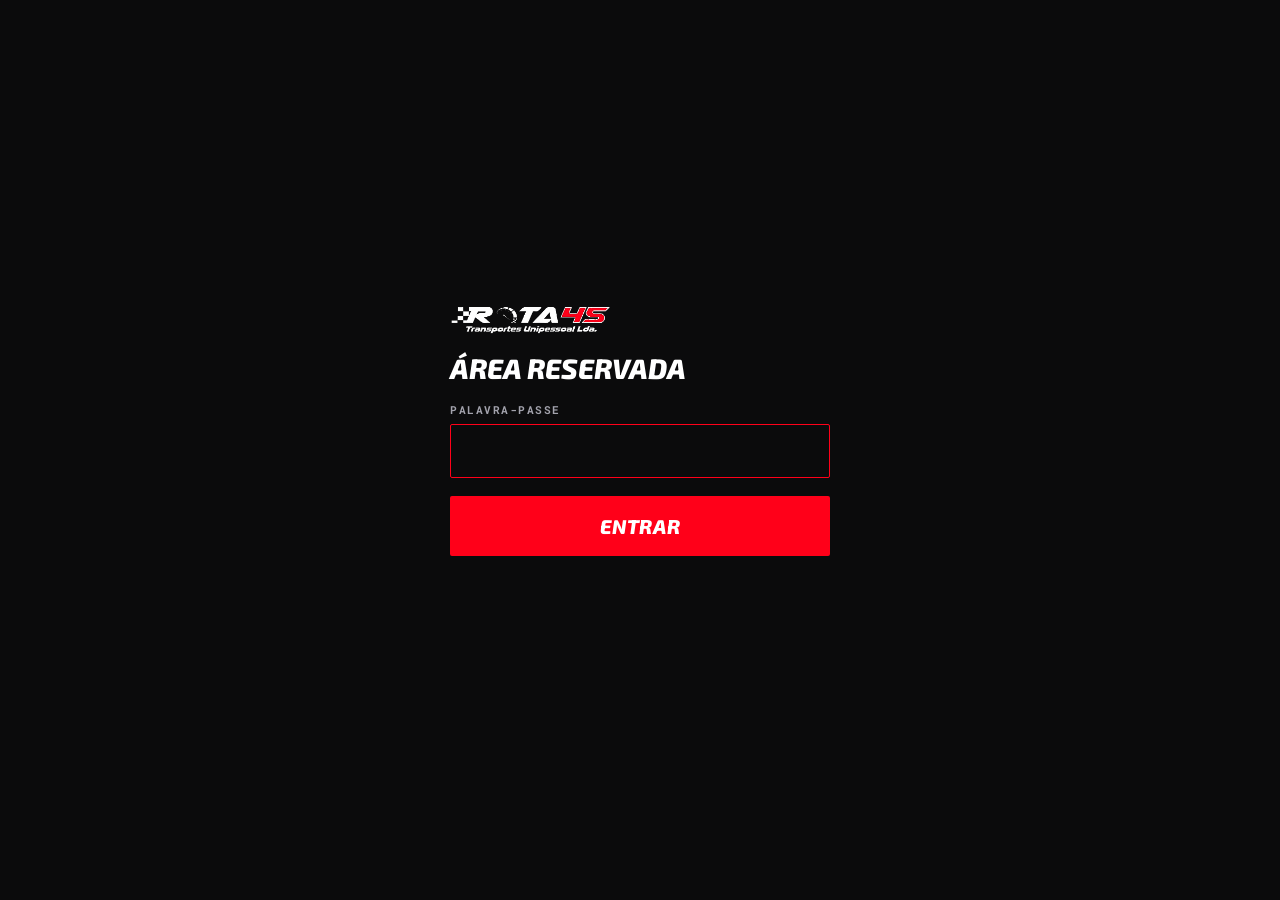
==== gestao-qwcjxzjv.html @ 874459b2 "Versão móvel, gestão de viagens e página do cliente com dados de exemplo" ====
<!DOCTYPE html>
<html lang="pt">
<head>
<meta charset="utf-8">
<meta name="viewport" content="width=device-width, initial-scale=1">
<meta name="robots" content="noindex, nofollow">
<title>Gestão de viagens — Rota 45</title>
<link rel="icon" type="image/png" href="assets/favicon.png">
<link rel="preconnect" href="https://fonts.googleapis.com">
<link rel="preconnect" href="https://fonts.gstatic.com" crossorigin>
<link href="https://fonts.googleapis.com/css2?family=Exo+2:ital,wght@1,800;1,900&family=Saira:wght@400;500;600&family=Roboto+Mono:wght@500;700&display=swap" rel="stylesheet">

<style>
/* ============================================================
   ROTA 45 — trip management (one column, big buttons)
   ============================================================ */
:root{
  --red:#FF0019;
  --red-dk:#C4000F;
  --ink:#0B0B0C;
  --ink-2:#141418;
  --ink-3:#1C1C21;
  --line:rgba(255,255,255,.09);
  --line-2:rgba(255,255,255,.18);
  --fg:#FFFFFF;
  --grey-1:#A3A3AD;
  --grey-2:#6B6B75;
  --good:#37D67A;

  --display:'Exo 2','Arial Narrow',Impact,sans-serif;
  --body:'Saira','Helvetica Neue',Arial,sans-serif;
  --mono:'Roboto Mono',ui-monospace,'SF Mono',Menlo,monospace;
  --r:4px;
}

*,*::before,*::after{box-sizing:border-box}
html{color-scheme:dark;-webkit-text-size-adjust:100%}
body{
  margin:0;background:var(--ink);color:var(--fg);
  font-family:var(--body);font-size:16px;line-height:1.5;-webkit-font-smoothing:antialiased;
}
button,input{font:inherit;color:inherit}
button{cursor:pointer}
a{color:inherit}
:focus-visible{outline:2px solid var(--red);outline-offset:2px}
h1,h2,h3{font-family:var(--display);font-style:italic;font-weight:800;text-transform:uppercase;line-height:1.05;margin:0}
p{margin:0}
[hidden]{display:none !important}
.label{font-family:var(--mono);font-size:11px;font-weight:700;letter-spacing:.18em;text-transform:uppercase;color:var(--grey-1)}

/* ---------- top bar (shared with the 3D load page) ---------- */
.top{display:flex;align-items:center;gap:16px;min-height:64px;padding:8px 24px;flex-wrap:wrap}
.top img{height:28px;width:auto}
.nav{display:flex;gap:4px;margin-left:auto}
.nav a{
  padding:9px 12px;font-family:var(--display);font-style:italic;font-weight:800;font-size:14px;
  text-transform:uppercase;letter-spacing:.03em;text-decoration:none;color:var(--grey-1);border-radius:2px;
}
.nav a:hover{color:#fff}
.nav a[aria-current="page"]{color:#fff;box-shadow:inset 0 -3px 0 var(--red)}
.checker{
  height:6px;opacity:.14;
  background-image:conic-gradient(#fff 90deg,transparent 90deg 180deg,#fff 180deg 270deg,transparent 270deg);
  background-size:12px 12px;
}

.wrap{max-width:760px;margin:0 auto;padding:24px 16px 56px;display:grid;gap:28px}
.sec-title{display:flex;align-items:baseline;justify-content:space-between;gap:12px;margin-bottom:12px}
.sec-title h2{font-size:20px}

/* ---------- buttons ---------- */
.btn{
  display:inline-flex;align-items:center;justify-content:center;gap:10px;
  font-family:var(--display);font-style:italic;font-weight:800;text-transform:uppercase;letter-spacing:.03em;
  font-size:15px;line-height:1;padding:13px 18px;border:0;border-radius:2px;text-decoration:none;
  transition:background .2s,box-shadow .2s,color .2s;white-space:nowrap;
}
.btn--red{background:var(--red);color:#fff}
.btn--red:hover{background:var(--red-dk)}
.btn--ghost{background:transparent;box-shadow:inset 0 0 0 1.5px var(--line-2)}
.btn--ghost:hover{box-shadow:inset 0 0 0 1.5px #fff}
.btn--big{width:100%;font-size:20px;padding:20px 22px}
.btn.armed{background:#fff;color:var(--ink)}

/* ---------- the trip on the road (or the next one) ---------- */
.now{
  position:relative;background:var(--ink-2);border:1px solid var(--line);border-top:4px solid var(--red);
  border-radius:var(--r);padding:22px 22px 24px;display:grid;gap:14px;overflow:hidden;
}
.now::after{
  content:"";position:absolute;right:-30%;top:-60%;width:90%;height:120%;pointer-events:none;
  background:radial-gradient(closest-side,rgba(255,0,25,.16),transparent 70%);
}
.now>*{position:relative}
.now.idle{border-top-color:var(--line-2)}
.now.idle::after{display:none}
.now-top{display:flex;flex-wrap:wrap;align-items:center;justify-content:space-between;gap:8px}
.now h3{font-size:clamp(28px,7vw,40px)}
.route{font-size:19px;font-weight:500}
.route i{font-style:normal;color:var(--red);padding:0 6px}
.meta{color:var(--grey-1);font-size:15px}
.eta{display:flex;flex-wrap:wrap;align-items:baseline;gap:6px 12px;padding:12px 14px;background:var(--ink);border-left:3px solid var(--red)}
.eta b{font-family:var(--display);font-style:italic;font-weight:800;text-transform:uppercase;font-size:18px}
.links{display:flex;flex-wrap:wrap;gap:10px}
.links .btn{flex:1 1 160px}

.live{display:inline-flex;align-items:center;gap:8px;font-family:var(--mono);font-size:12px;font-weight:700;letter-spacing:.18em;text-transform:uppercase}
.live::before{
  content:"";width:8px;height:8px;border-radius:50%;background:var(--red);
  box-shadow:0 0 0 0 rgba(255,0,25,.7);animation:pulse 2s infinite;
}
@keyframes pulse{70%{box-shadow:0 0 0 9px rgba(255,0,25,0)}100%{box-shadow:0 0 0 0 rgba(255,0,25,0)}}

/* ---------- queue ---------- */
.queue{list-style:none;margin:0;padding:0;display:grid;gap:8px}
.trip{
  display:grid;grid-template-columns:auto minmax(0,1fr) auto;gap:14px;align-items:center;
  background:var(--ink-2);border:1px solid var(--line);border-radius:var(--r);padding:14px 14px 14px 16px;
}
.num{
  font-family:var(--display);font-style:italic;font-weight:900;font-size:22px;line-height:1;
  min-width:38px;text-align:center;padding:6px 6px 7px;background:var(--ink-3);transform:skewX(-10deg);
}
.trip:first-child .num{background:var(--red)}
.trip b{display:block;font-weight:600;font-size:17px}
.trip .sub{display:block;color:var(--grey-1);font-size:14px}
.acts{display:flex;gap:6px}
.icon{
  width:40px;height:40px;display:grid;place-items:center;padding:0;border:1px solid var(--line-2);
  background:transparent;border-radius:2px;color:#fff;text-decoration:none;
}
.icon:hover{border-color:#fff}
.icon[disabled]{opacity:.3;cursor:default}
.icon.armed{background:#fff;color:var(--ink);border-color:#fff}
.empty{color:var(--grey-1);padding:18px;border:1px dashed var(--line-2);border-radius:var(--r);text-align:center}

/* ---------- new trip form ---------- */
.form{background:var(--ink-2);border:1px solid var(--line);border-radius:var(--r);padding:20px;display:grid;gap:16px}
.form h3{font-size:20px}
.row2{display:grid;grid-template-columns:1fr 1fr;gap:12px}
.f{display:grid;gap:6px}
.f span{font-family:var(--mono);font-size:11px;font-weight:700;letter-spacing:.14em;text-transform:uppercase;color:var(--grey-1)}
.f input{
  width:100%;padding:13px 14px;background:var(--ink);border:1.5px solid var(--line-2);border-radius:2px;font-size:17px;
}
.f input:focus{outline:0;border-color:var(--red)}
.f input.bad{border-color:var(--red);background:rgba(255,0,25,.08)}
.vols{display:grid;gap:8px}
.vrow{display:grid;grid-template-columns:repeat(5,minmax(0,1fr)) 40px;gap:8px;align-items:end}
.vrow .f input{padding:10px 8px;text-align:center;font-size:16px;-moz-appearance:textfield;appearance:textfield}
.vrow .f input::-webkit-outer-spin-button,.vrow .f input::-webkit-inner-spin-button{-webkit-appearance:none;margin:0}
.vrow .f span{font-size:10px;letter-spacing:.08em}
.form-actions{display:flex;flex-wrap:wrap;gap:10px}
.form-actions .btn{flex:1 1 180px}

/* ---------- done ---------- */
details.done{background:var(--ink-2);border:1px solid var(--line);border-radius:var(--r);padding:16px 18px}
details.done summary{cursor:pointer;font-family:var(--display);font-style:italic;font-weight:800;text-transform:uppercase;font-size:18px}
.done ul{list-style:none;margin:14px 0 0;padding:0;display:grid;gap:10px}
.done li{display:flex;flex-wrap:wrap;justify-content:space-between;gap:4px 12px;padding-top:10px;border-top:1px solid var(--line)}
.done li span{color:var(--grey-1);font-size:14px}
.ok{color:var(--good)}

.note{display:flex;flex-wrap:wrap;align-items:center;justify-content:space-between;gap:10px;color:var(--grey-2);font-size:13.5px}
.linkbtn{border:0;background:none;padding:0;font-family:var(--mono);font-size:11px;font-weight:700;letter-spacing:.12em;text-transform:uppercase;color:var(--grey-1);text-decoration:underline}
.linkbtn:hover{color:#fff}

/* ---------- password gate ---------- */
.gate{min-height:100vh;display:grid;place-items:center;padding:24px 16px}
.gate-card{width:100%;max-width:380px;display:grid;gap:18px}
.gate-card img{height:32px;width:auto}
.gate-card h1{font-size:28px}
.gate-err{min-height:1.5em;color:#ff6b78;font-size:14.5px}
.nav button{
  padding:9px 12px;border:0;background:none;font-family:var(--display);font-style:italic;font-weight:800;
  font-size:14px;text-transform:uppercase;letter-spacing:.03em;color:var(--grey-1);
}
.nav button:hover{color:#fff}

.toast{
  position:fixed;left:50%;bottom:24px;transform:translateX(-50%);z-index:20;
  background:#fff;color:var(--ink);padding:12px 18px;border-radius:2px;font-weight:600;
}

@media (prefers-reduced-motion:reduce){ .live::before{animation:none} }
@media (max-width:560px){
  .top{padding:8px 16px}
  .nav{margin-left:0;width:100%}
  .trip{grid-template-columns:auto minmax(0,1fr)}
  .acts{grid-column:1 / -1;justify-content:flex-end}
  .row2{grid-template-columns:1fr}
  .vrow{grid-template-columns:repeat(3,minmax(0,1fr))}
  .vrow .del{grid-column:3}
}
</style>
</head>

<body>
<div class="gate" id="gate">
  <form class="gate-card" id="gateForm" novalidate>
    <img src="assets/logo-white.png" alt="Rota 45 Transportes">
    <h1>Área reservada</h1>
    <label class="f"><span>Palavra-passe</span><input type="password" id="gatePw" autocomplete="current-password"></label>
    <button type="submit" class="btn btn--red btn--big" id="gateBtn">Entrar</button>
    <p class="gate-err" id="gateErr" role="alert"></p>
  </form>
</div>

<div id="app" hidden>
<header class="top">
  <img src="assets/logo-white.png" alt="Rota 45 Transportes">
  <nav class="nav" aria-label="Gestão">
    <a href="gestao-qwcjxzjv.html" aria-current="page">Viagens</a>
    <a href="./">Site</a>
    <button type="button" id="logout">Sair</button>
  </nav>
</header>
<div class="checker"></div>

<main class="wrap">
  <section aria-labelledby="nowTitle">
    <div class="sec-title"><h2 id="nowTitle">Agora</h2></div>
    <div id="now"></div>
  </section>

  <section aria-labelledby="queueTitle">
    <div class="sec-title"><h2 id="queueTitle">Próximas viagens</h2><span class="label" id="queueCount"></span></div>
    <ol class="queue" id="queue"></ol>
  </section>

  <section>
    <button type="button" class="btn btn--ghost btn--big" id="newBtn">+ Nova viagem</button>
    <form class="form" id="newForm" novalidate hidden>
      <h3>Nova viagem</h3>
      <label class="f"><span>Nome do cliente</span><input type="text" id="n-client" autocomplete="off" maxlength="80"></label>
      <label class="f"><span>Telemóvel (para o WhatsApp)</span><input type="tel" id="n-phone" autocomplete="off" maxlength="30"></label>
      <div class="row2">
        <label class="f"><span>Origem</span><input type="text" id="n-from" maxlength="80"></label>
        <label class="f"><span>Destino</span><input type="text" id="n-to" maxlength="80"></label>
      </div>
      <div class="vols">
        <span class="label">Volumes (opcional)</span>
        <div id="vrows"></div>
        <button type="button" class="btn btn--ghost" id="addVol">+ Volume</button>
      </div>
      <div class="form-actions">
        <button type="submit" class="btn btn--red">Guardar viagem</button>
        <button type="button" class="btn btn--ghost" id="cancelNew">Cancelar</button>
      </div>
    </form>
  </section>

  <details class="done" id="done">
    <summary>Concluídas <span id="doneCount"></span></summary>
    <ul id="doneList"></ul>
  </details>

  <p class="note">
    <span>Protótipo: as viagens ficam guardadas só neste navegador.</span>
    <button type="button" class="linkbtn" id="reset">Repor exemplo</button>
  </p>
</main>
</div>

<script type="module">
import * as T from './assets/js/trips.js';
import { tripEta, estimate, formatArrival, formatKm } from './assets/js/route.js';

/* ---------- helpers ---------- */
function esc(s){
  return String(s == null ? '' : s).replace(/[&<>"']/g, function(c){
    return {'&':'&amp;','<':'&lt;','>':'&gt;','"':'&quot;',"'":'&#39;'}[c];
  });
}
function fmt(n, d){ return Number(n).toLocaleString('pt-PT', {minimumFractionDigits:d || 0, maximumFractionDigits:d || 0}); }
function hhmm(ts){ return new Date(ts).toLocaleTimeString('pt-PT', {hour:'2-digit', minute:'2-digit'}); }
function dayTime(ts){ return new Date(ts).toLocaleDateString('pt-PT', {day:'2-digit', month:'2-digit'}) + ' às ' + hhmm(ts); }
function since(ts){
  var m = Math.max(0, Math.round((Date.now() - ts) / 60000));
  if (m < 60) return 'há ' + m + ' min';
  var h = Math.floor(m / 60);
  return 'há ' + h + ' h' + (m % 60 ? ' ' + (m % 60) + ' min' : '');
}
function route(t){
  if (!t.from && !t.to) return '';
  return esc(t.from || '?') + '<i>→</i>' + esc(t.to || '?');
}
function summary(t){
  var s = T.totals(t);
  if (!s.n) return 'Sem volumes indicados';
  return s.n + (s.n === 1 ? ' volume' : ' volumes') + ' · ' + fmt(s.m3, 2) + ' m³ · ' + fmt(s.kg) + ' kg';
}
function toast(msg){
  var el = document.createElement('div');
  el.className = 'toast';
  el.setAttribute('role', 'status');
  el.textContent = msg;
  document.body.appendChild(el);
  setTimeout(function(){ el.remove(); }, 2200);
}

var ICON = {
  wa:'<svg width="18" height="18" viewBox="0 0 24 24" fill="none" stroke="currentColor" stroke-width="2" stroke-linecap="round" stroke-linejoin="round"><path d="M20 12a8 8 0 01-11.8 7L4 20l1.1-4A8 8 0 1120 12z"/></svg>',
  link:'<svg width="18" height="18" viewBox="0 0 24 24" fill="none" stroke="currentColor" stroke-width="2" stroke-linecap="round" stroke-linejoin="round"><path d="M10 14a4 4 0 005.7 0l3-3a4 4 0 00-5.7-5.7l-1 1"/><path d="M14 10a4 4 0 00-5.7 0l-3 3a4 4 0 005.7 5.7l1-1"/></svg>',
  up:'<svg width="18" height="18" viewBox="0 0 24 24" fill="none" stroke="currentColor" stroke-width="2.2" stroke-linecap="round" stroke-linejoin="round"><path d="M6 15l6-6 6 6"/></svg>',
  down:'<svg width="18" height="18" viewBox="0 0 24 24" fill="none" stroke="currentColor" stroke-width="2.2" stroke-linecap="round" stroke-linejoin="round"><path d="M6 9l6 6 6-6"/></svg>',
  del:'<svg width="18" height="18" viewBox="0 0 24 24" fill="none" stroke="currentColor" stroke-width="2.2" stroke-linecap="round"><path d="M6 6l12 12M18 6L6 18"/></svg>'
};

function linkButtons(t){
  return '<div class="links">'
    + '<a class="btn btn--ghost" href="' + esc(T.whatsappUrl(t)) + '" target="_blank" rel="noopener">' + ICON.wa + 'Enviar link</a>'
    + '<button type="button" class="btn btn--ghost" data-act="copy" data-id="' + t.id + '">' + ICON.link + 'Copiar link</button>'
    + '<a class="btn btn--ghost" href="' + esc(T.tripUrl(t)) + '" target="_blank" rel="noopener">Ver como o cliente</a>'
    + '</div>';
}

/* ---------- render ---------- */
function render(){
  var trips = T.getTrips(), c = T.current(trips), q = T.queue(trips), d = T.finished(trips);

  var now;
  if (c){
    now = '<article class="now">'
      + '<div class="now-top"><span class="live">Em viagem</span><span class="label">desde ' + hhmm(c.startedAt) + ' · ' + since(c.startedAt) + '</span></div>'
      + '<h3>' + esc(c.client) + '</h3>'
      + (route(c) ? '<p class="route">' + route(c) + '</p>' : '')
      + '<p class="meta">' + summary(c) + '</p>'
      + (c.to ? '<p class="eta" id="nowEta"><span class="label">Chegada prevista</span><b>a calcular…</b></p>' : '')
      + '<button type="button" class="btn btn--red btn--big" data-act="finish" data-label="Terminar viagem">Terminar viagem</button>'
      + linkButtons(c)
      + '</article>';
  } else if (q.length){
    var n = q[0];
    now = '<article class="now idle">'
      + '<div class="now-top"><span class="label">Nenhuma viagem em curso · a seguir</span></div>'
      + '<h3>' + esc(n.client) + '</h3>'
      + (route(n) ? '<p class="route">' + route(n) + '</p>' : '')
      + '<p class="meta">' + summary(n) + '</p>'
      + '<button type="button" class="btn btn--red btn--big" data-act="start">Iniciar viagem</button>'
      + linkButtons(n)
      + '</article>';
  } else {
    now = '<p class="empty">Sem viagens agendadas. Crie uma nova viagem abaixo.</p>';
  }
  document.getElementById('now').innerHTML = now;
  if (c && c.to){
    tripEta(c, T.VAN_POSITION).then(function(d){
      var el = document.getElementById('nowEta');
      if (!el) return;
      el.querySelector('b').textContent = d
        ? formatArrival(estimate(d.route).arrive) + ' · faltam ' + formatKm(d.route.distance)
        : 'sem previsão para este destino';
    });
  }

  document.getElementById('queueCount').textContent = q.length ? q.length + (q.length === 1 ? ' viagem' : ' viagens') : '';
  document.getElementById('queue').innerHTML = q.length ? q.map(function(t, i){
    return '<li class="trip" data-id="' + t.id + '">'
      + '<span class="num">' + (i + 1) + '</span>'
      + '<div><b>' + esc(t.client) + '</b><span class="sub">' + (route(t) ? route(t).replace('<i>→</i>', ' → ') + ' · ' : '') + summary(t) + '</span></div>'
      + '<div class="acts">'
      + '<a class="icon" href="' + esc(T.whatsappUrl(t)) + '" target="_blank" rel="noopener" title="Enviar link por WhatsApp" aria-label="Enviar link a ' + esc(t.client) + ' por WhatsApp">' + ICON.wa + '</a>'
      + '<button type="button" class="icon" data-act="copy" data-id="' + t.id + '" title="Copiar link" aria-label="Copiar link de ' + esc(t.client) + '">' + ICON.link + '</button>'
      + '<button type="button" class="icon" data-act="up" title="Subir" aria-label="Subir na fila"' + (i === 0 ? ' disabled' : '') + '>' + ICON.up + '</button>'
      + '<button type="button" class="icon" data-act="down" title="Descer" aria-label="Descer na fila"' + (i === q.length - 1 ? ' disabled' : '') + '>' + ICON.down + '</button>'
      + '<button type="button" class="icon" data-act="remove" title="Remover" aria-label="Remover viagem de ' + esc(t.client) + '">' + ICON.del + '</button>'
      + '</div></li>';
  }).join('') : '<li class="empty">Nada na fila.</li>';

  document.getElementById('doneCount').textContent = '(' + d.length + ')';
  document.getElementById('doneList').innerHTML = d.length ? d.map(function(t){
    return '<li><b>' + esc(t.client) + '</b><span>' + (route(t) ? route(t).replace('<i>→</i>', ' → ') + ' · ' : '')
      + '<span class="ok">entregue</span> ' + dayTime(t.finishedAt) + '</span></li>';
  }).join('') : '<li><span>Ainda não há viagens concluídas.</span></li>';
}

/* ---------- actions ---------- */
function arm(btn, text, fn){
  if (btn.classList.contains('armed')){ fn(); return; }
  var old = btn.innerHTML;
  btn.classList.add('armed');
  btn.textContent = text;
  setTimeout(function(){
    if (!btn.isConnected) return;
    btn.classList.remove('armed');
    btn.innerHTML = old;
  }, 4000);
}

function copy(url){
  function done(){ toast('Link copiado'); }
  if (navigator.clipboard && navigator.clipboard.writeText){
    navigator.clipboard.writeText(url).then(done, fallback);
  } else fallback();
  function fallback(){
    var ta = document.createElement('textarea');
    ta.value = url;
    document.body.appendChild(ta);
    ta.select();
    try { document.execCommand('copy'); done(); } catch (e){ toast('Não foi possível copiar'); }
    ta.remove();
  }
}

document.addEventListener('click', function(e){
  var btn = e.target.closest('[data-act]');
  if (!btn) return;
  var act = btn.dataset.act;
  var id = btn.dataset.id || (btn.closest('.trip') && btn.closest('.trip').dataset.id);

  if (act === 'start'){
    var t = T.startNext();
    if (t) toast('Viagem de ' + t.client + ' iniciada');
  } else if (act === 'finish'){
    arm(btn, 'Toque de novo para confirmar', function(){
      var t = T.finishCurrent();
      if (t) toast('Viagem de ' + t.client + ' terminada');
    });
  } else if (act === 'copy'){
    var trip = T.getTrip(id);
    if (trip) copy(T.tripUrl(trip));
  } else if (act === 'up' || act === 'down'){
    T.moveTrip(id, act === 'up' ? -1 : 1);
  } else if (act === 'remove'){
    arm(btn, '?', function(){ T.removeTrip(id); toast('Viagem removida'); });
  }
});

/* ---------- new trip form ---------- */
var form = document.getElementById('newForm');
var newBtn = document.getElementById('newBtn');
var vrows = document.getElementById('vrows');

function addVolRow(){
  var row = document.createElement('div');
  row.className = 'vrow';
  row.innerHTML = [['l','Comp. cm'],['w','Larg. cm'],['h','Alt. cm'],['kg','Peso kg'],['qty','Qtd.']].map(function(f){
    return '<label class="f"><span>' + f[1] + '</span><input type="number" inputmode="decimal" min="' + (f[0] === 'kg' ? 0 : 1)
      + '" step="any" data-k="' + f[0] + '"' + (f[0] === 'qty' ? ' value="1"' : '') + '></label>';
  }).join('') + '<button type="button" class="icon del" aria-label="Remover volume">' + ICON.del + '</button>';
  row.querySelector('.del').addEventListener('click', function(){ row.remove(); });
  vrows.appendChild(row);
}

newBtn.addEventListener('click', function(){
  form.hidden = false;
  newBtn.hidden = true;
  if (!vrows.children.length) addVolRow();
  document.getElementById('n-client').focus();
});
document.getElementById('cancelNew').addEventListener('click', function(){
  form.reset();
  vrows.innerHTML = '';
  form.hidden = true;
  newBtn.hidden = false;
});
document.getElementById('addVol').addEventListener('click', addVolRow);
form.addEventListener('input', function(e){ e.target.classList.remove('bad'); });

form.addEventListener('submit', function(e){
  e.preventDefault();
  var name = document.getElementById('n-client');
  var ok = !!name.value.trim();
  name.classList.toggle('bad', !ok);

  var packages = [];
  Array.prototype.forEach.call(vrows.children, function(row){
    function v(k){ var el = row.querySelector('[data-k="' + k + '"]'); return {el:el, n:parseFloat(String(el.value).replace(',', '.'))}; }
    var l = v('l'), w = v('w'), h = v('h'), kg = v('kg'), q = v('qty');
    var blank = !l.el.value && !w.el.value && !h.el.value;
    if (blank) return;
    var rowOk = true;
    [l, w, h].forEach(function(x){ var bad = !(x.n > 0); x.el.classList.toggle('bad', bad); if (bad) rowOk = false; });
    if (!rowOk){ ok = false; return; }
    packages.push({desc:'Volume', l:l.n, w:w.n, h:h.n, kg:kg.n > 0 ? kg.n : 0, qty:Math.max(1, Math.round(q.n) || 1), fragile:false});
  });
  if (!ok){ (form.querySelector('.bad') || name).focus(); return; }

  var t = T.addTrip({
    client:name.value.trim(),
    phone:document.getElementById('n-phone').value.trim(),
    from:document.getElementById('n-from').value.trim(),
    to:document.getElementById('n-to').value.trim(),
    packages:packages
  });
  form.reset();
  vrows.innerHTML = '';
  form.hidden = true;
  newBtn.hidden = false;
  toast('Viagem de ' + t.client + ' guardada');
});

document.getElementById('reset').addEventListener('click', function(e){
  arm(e.target, 'Toque de novo para repor', function(){ T.resetExample(); toast('Exemplo reposto'); });
});

/* ---------- password gate ----------
   Checked in the browser against a PBKDF2 hash: enough to keep visitors out of
   a page with example data. Real client data will need a server-side login. */
var GATE = {salt:'f136da66ba741ea9a78ea8283fb6f41a', hash:'1e05a44e037a3104005f013bf0bce96147e3aac07c856f36c8bdb79598345493', iterations:210000};
var GATE_KEY = 'r45-gestao';

function hexBytes(hex){ return new Uint8Array(hex.match(/../g).map(function(h){ return parseInt(h, 16); })); }
function toHex(buf){ return Array.from(new Uint8Array(buf), function(b){ return b.toString(16).padStart(2, '0'); }).join(''); }

function derive(pw){
  return crypto.subtle.importKey('raw', new TextEncoder().encode(pw), 'PBKDF2', false, ['deriveBits'])
    .then(function(key){
      return crypto.subtle.deriveBits({name:'PBKDF2', hash:'SHA-256', salt:hexBytes(GATE.salt), iterations:GATE.iterations}, key, 256);
    })
    .then(toHex);
}

function remembered(){
  try { return localStorage.getItem(GATE_KEY) === GATE.hash; } catch (e){ return false; }
}

var booted = false;
function unlock(){
  document.getElementById('gate').hidden = true;
  document.getElementById('app').hidden = false;
  if (booted) return;
  booted = true;
  T.subscribe(render);
  render();
  setInterval(render, 60000); /* keeps "há X min" current */
}

document.getElementById('gateForm').addEventListener('submit', function(e){
  e.preventDefault();
  var pw = document.getElementById('gatePw'), err = document.getElementById('gateErr'), btn = document.getElementById('gateBtn');
  err.textContent = '';
  if (!pw.value){ err.textContent = 'Escreva a palavra-passe.'; pw.focus(); return; }
  btn.disabled = true;
  derive(pw.value).then(function(h){
    btn.disabled = false;
    if (h !== GATE.hash){ err.textContent = 'Palavra-passe errada.'; pw.select(); return; }
    try { localStorage.setItem(GATE_KEY, h); } catch (e2){}
    pw.value = '';
    unlock();
  }).catch(function(){
    btn.disabled = false;
    err.textContent = 'Este navegador não consegue verificar a palavra-passe.';
  });
});

document.getElementById('logout').addEventListener('click', function(){
  try { localStorage.removeItem(GATE_KEY); } catch (e){}
  document.getElementById('app').hidden = true;
  document.getElementById('gate').hidden = false;
  document.getElementById('gatePw').focus();
});

if (remembered()) unlock();
else document.getElementById('gatePw').focus();
</script>
</body>
</html>
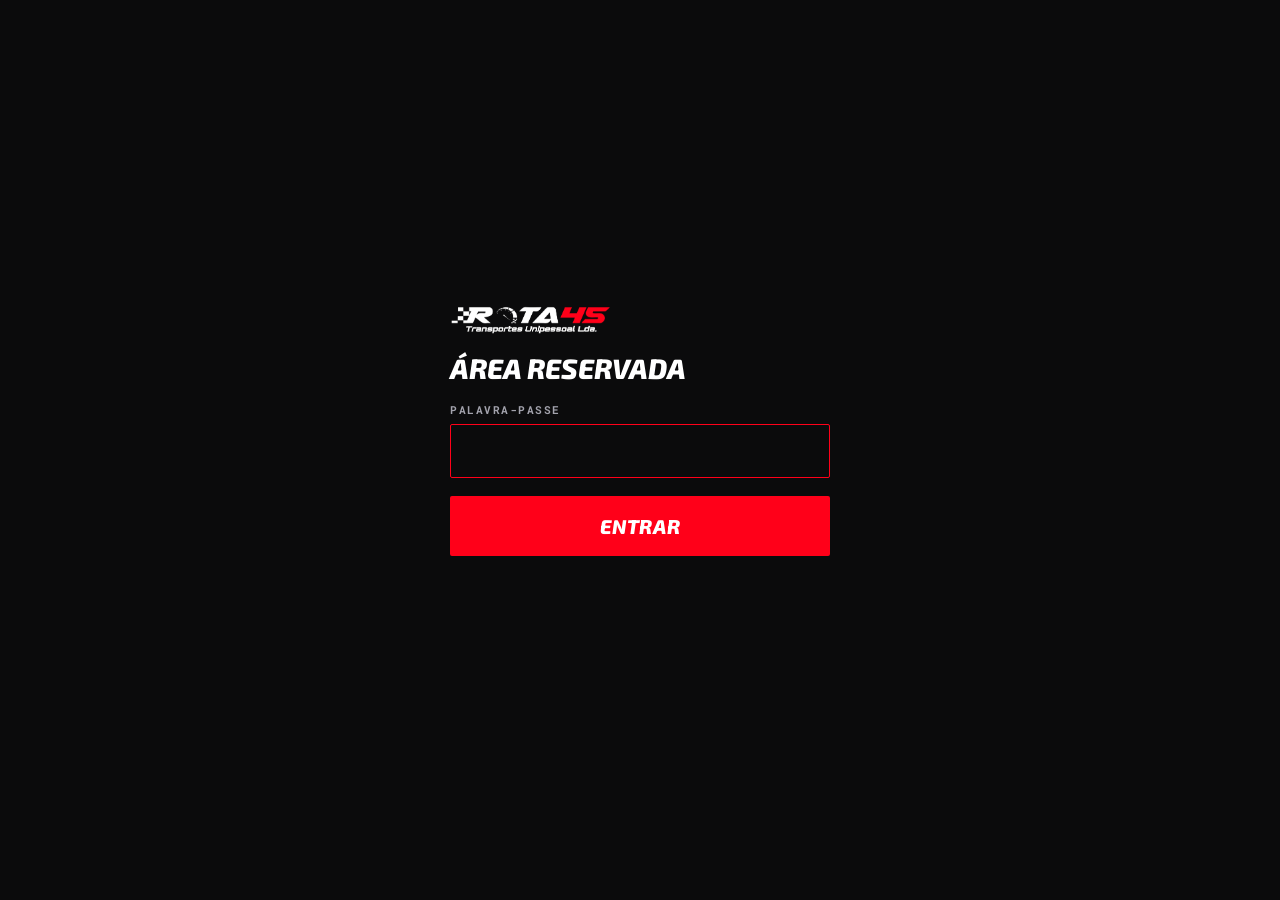
==== commit 321ca3c9: "Logótipos e favicon nítidos, refeitos a partir do original em alta resolução" ====
--- a/gestao-qwcjxzjv.html
+++ b/gestao-qwcjxzjv.html
@@ -5,7 +5,8 @@
 <meta name="viewport" content="width=device-width, initial-scale=1">
 <meta name="robots" content="noindex, nofollow">
 <title>Gestão de viagens — Rota 45</title>
-<link rel="icon" type="image/png" href="assets/favicon.png">
+<link rel="icon" type="image/png" sizes="32x32" href="assets/favicon-32.png">
+<link rel="icon" type="image/png" sizes="512x512" href="assets/favicon.png">
 <link rel="preconnect" href="https://fonts.googleapis.com">
 <link rel="preconnect" href="https://fonts.gstatic.com" crossorigin>
 <link href="https://fonts.googleapis.com/css2?family=Exo+2:ital,wght@1,800;1,900&family=Saira:wght@400;500;600&family=Roboto+Mono:wght@500;700&display=swap" rel="stylesheet">
@@ -152,6 +153,34 @@
 .vrow .f span{font-size:10px;letter-spacing:.08em}
 .form-actions{display:flex;flex-wrap:wrap;gap:10px}
 .form-actions .btn{flex:1 1 180px}
+
+/* ---------- live location settings ---------- */
+.live-set{background:var(--ink-2);border:1px solid var(--line);border-radius:var(--r);padding:18px;display:grid;gap:18px}
+.switch{
+  display:flex;align-items:center;gap:16px;width:100%;padding:0;border:0;background:none;text-align:left;
+}
+.track{
+  flex:0 0 auto;position:relative;width:64px;height:36px;border-radius:18px;background:var(--ink-3);
+  border:1.5px solid var(--line-2);transition:background .2s,border-color .2s;
+}
+.track::after{
+  content:"";position:absolute;top:3px;left:3px;width:27px;height:27px;border-radius:50%;background:#fff;
+  transition:transform .2s;
+}
+.switch[aria-checked="true"] .track{background:var(--red);border-color:var(--red)}
+.switch[aria-checked="true"] .track::after{transform:translateX(28px)}
+.switch b{display:block;font-weight:600;font-size:17px}
+.switch .sub{display:block;color:var(--grey-1);font-size:14px}
+.delay{display:grid;gap:10px;transition:opacity .2s}
+.delay.off{opacity:.4}
+.seg{display:grid;grid-template-columns:repeat(5,minmax(0,1fr));gap:6px}
+.seg button{
+  padding:12px 4px;border:1.5px solid var(--line-2);border-radius:2px;background:transparent;
+  font-family:var(--display);font-style:italic;font-weight:800;font-size:15px;text-transform:uppercase;
+}
+.seg button[aria-checked="true"]{background:#fff;color:var(--ink);border-color:#fff}
+.seg button:disabled{cursor:default}
+.hint{color:var(--grey-1);font-size:14px}
 
 /* ---------- done ---------- */
 details.done{background:var(--ink-2);border:1px solid var(--line);border-radius:var(--r);padding:16px 18px}
@@ -250,6 +279,21 @@
     </form>
   </section>
 
+  <section aria-labelledby="liveTitle">
+    <div class="sec-title"><h2 id="liveTitle">Localização ao vivo</h2><span class="label" id="liveState"></span></div>
+    <div class="live-set">
+      <button type="button" class="switch" id="liveSwitch" role="switch" aria-checked="true">
+        <span class="track" aria-hidden="true"></span>
+        <span><b>Mostrar a carrinha no mapa</b><span class="sub" id="liveSub"></span></span>
+      </button>
+      <div class="delay" id="delayBox">
+        <span class="label" id="delayLabel">Atraso da posição</span>
+        <div class="seg" id="delaySeg" role="radiogroup" aria-labelledby="delayLabel"></div>
+        <p class="hint">Quem vê o mapa vê onde a carrinha estava há este tempo. A chegada prevista continua certa.</p>
+      </div>
+    </div>
+  </section>
+
   <details class="done" id="done">
     <summary>Concluídas <span id="doneCount"></span></summary>
     <ul id="doneList"></ul>
@@ -265,6 +309,7 @@
 <script type="module">
 import * as T from './assets/js/trips.js';
 import { tripEta, estimate, formatArrival, formatKm } from './assets/js/route.js';
+import { DELAYS, getLive, setLive, subscribeLive, currentPosition } from './assets/js/live.js';
 
 /* ---------- helpers ---------- */
 function esc(s){
@@ -345,7 +390,7 @@
   }
   document.getElementById('now').innerHTML = now;
   if (c && c.to){
-    tripEta(c, T.VAN_POSITION).then(function(d){
+    tripEta(c, currentPosition()).then(function(d){
       var el = document.getElementById('nowEta');
       if (!el) return;
       el.querySelector('b').textContent = d
@@ -495,10 +540,42 @@
   arm(e.target, 'Toque de novo para repor', function(){ T.resetExample(); toast('Exemplo reposto'); });
 });
 
+/* ---------- live location ---------- */
+function delayName(m){ return m === 0 ? 'Nenhum' : m < 60 ? m + ' min' : (m / 60) + ' h'; }
+
+function renderLive(){
+  var live = getLive();
+  var sw = document.getElementById('liveSwitch');
+  sw.setAttribute('aria-checked', String(live.enabled));
+  document.getElementById('liveState').textContent = live.enabled ? 'Ligada' : 'Desligada';
+  document.getElementById('liveSub').textContent = !live.enabled
+    ? 'Desligada: ninguém vê onde está a carrinha.'
+    : live.delayMin ? 'Ligada, com ' + delayName(live.delayMin) + ' de atraso.'
+    : 'Ligada: os clientes com link veem a posição.';
+  document.getElementById('delayBox').classList.toggle('off', !live.enabled);
+  document.getElementById('delaySeg').innerHTML = DELAYS.map(function(m){
+    return '<button type="button" role="radio" data-delay="' + m + '" aria-checked="' + (m === live.delayMin) + '"'
+      + (live.enabled ? '' : ' disabled') + '>' + delayName(m) + '</button>';
+  }).join('');
+}
+
+document.getElementById('liveSwitch').addEventListener('click', function(){
+  var on = !getLive().enabled;
+  setLive({enabled:on});
+  toast(on ? 'Localização ligada' : 'Localização desligada');
+});
+document.getElementById('delaySeg').addEventListener('click', function(e){
+  var b = e.target.closest('[data-delay]');
+  if (!b || b.disabled) return;
+  var m = Number(b.dataset.delay);
+  setLive({delayMin:m});
+  toast(m ? 'Atraso de ' + delayName(m) : 'Sem atraso');
+});
+
 /* ---------- password gate ----------
    Checked in the browser against a PBKDF2 hash: enough to keep visitors out of
    a page with example data. Real client data will need a server-side login. */
-var GATE = {salt:'f136da66ba741ea9a78ea8283fb6f41a', hash:'1e05a44e037a3104005f013bf0bce96147e3aac07c856f36c8bdb79598345493', iterations:210000};
+var GATE = {salt:'186b78bf855a29c15039dd64f18aa4a6', hash:'6cc26a954eda33e0cf94d6b7650ae7640f6f403a367824873d1b32b2c14f8138', iterations:210000};
 var GATE_KEY = 'r45-gestao';
 
 function hexBytes(hex){ return new Uint8Array(hex.match(/../g).map(function(h){ return parseInt(h, 16); })); }
@@ -523,7 +600,9 @@
   if (booted) return;
   booted = true;
   T.subscribe(render);
+  subscribeLive(renderLive);
   render();
+  renderLive();
   setInterval(render, 60000); /* keeps "há X min" current */
 }
 
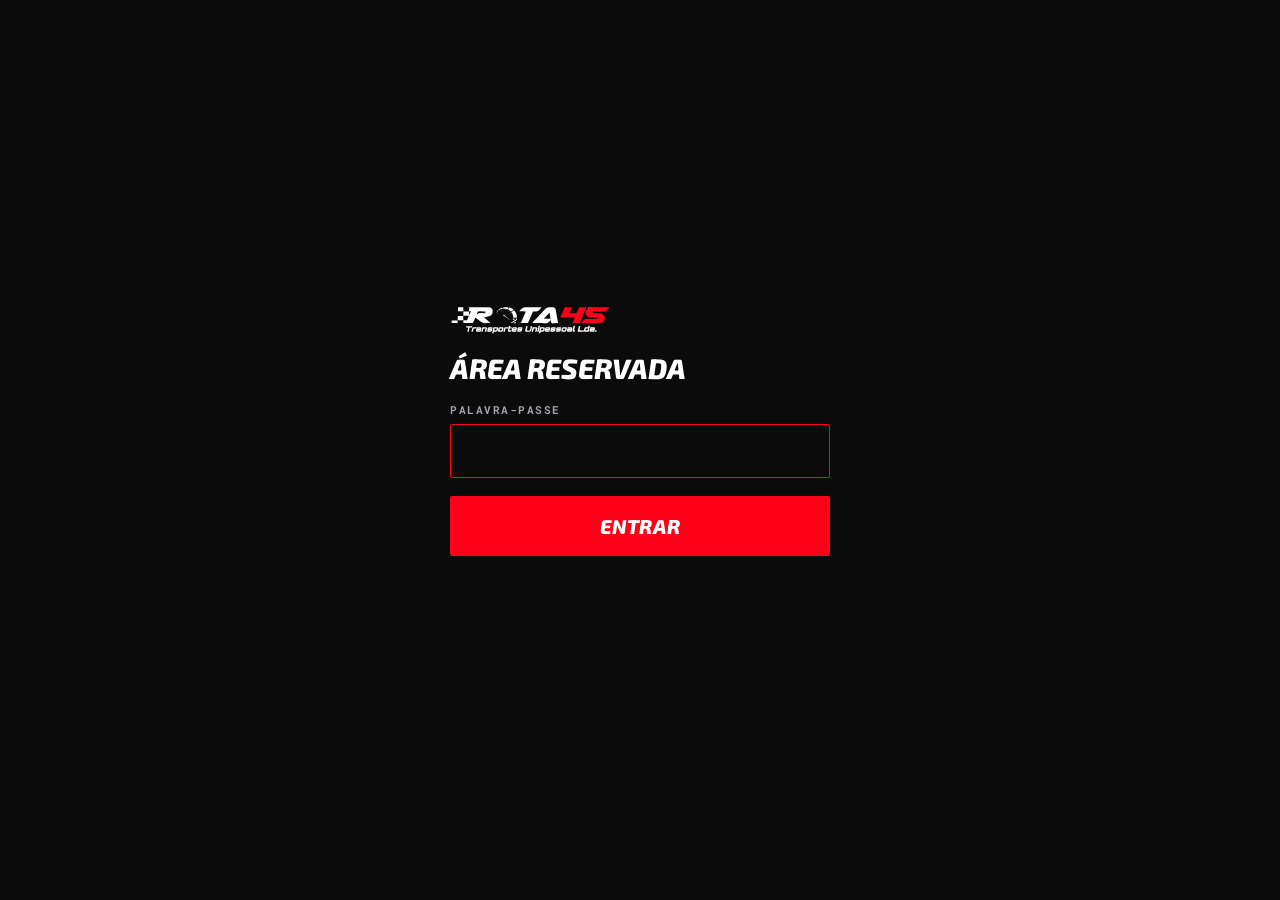
==== commit f07491a3: "Logótipos em SVG vetorial, traçados a partir do original" ====
--- a/gestao-qwcjxzjv.html
+++ b/gestao-qwcjxzjv.html
@@ -5,8 +5,9 @@
 <meta name="viewport" content="width=device-width, initial-scale=1">
 <meta name="robots" content="noindex, nofollow">
 <title>Gestão de viagens — Rota 45</title>
-<link rel="icon" type="image/png" sizes="32x32" href="assets/favicon-32.png">
-<link rel="icon" type="image/png" sizes="512x512" href="assets/favicon.png">
+<link rel="icon" href="favicon.ico" sizes="16x16 32x32 48x48">
+<link rel="icon" type="image/svg+xml" href="assets/brand/icon.svg">
+<link rel="apple-touch-icon" href="assets/brand/apple-touch-icon.png">
 <link rel="preconnect" href="https://fonts.googleapis.com">
 <link rel="preconnect" href="https://fonts.gstatic.com" crossorigin>
 <link href="https://fonts.googleapis.com/css2?family=Exo+2:ital,wght@1,800;1,900&family=Saira:wght@400;500;600&family=Roboto+Mono:wght@500;700&display=swap" rel="stylesheet">
@@ -227,7 +228,7 @@
 <body>
 <div class="gate" id="gate">
   <form class="gate-card" id="gateForm" novalidate>
-    <img src="assets/logo-white.png" alt="Rota 45 Transportes">
+    <img src="assets/brand/logo-white.svg" alt="Rota 45 Transportes">
     <h1>Área reservada</h1>
     <label class="f"><span>Palavra-passe</span><input type="password" id="gatePw" autocomplete="current-password"></label>
     <button type="submit" class="btn btn--red btn--big" id="gateBtn">Entrar</button>
@@ -237,7 +238,7 @@
 
 <div id="app" hidden>
 <header class="top">
-  <img src="assets/logo-white.png" alt="Rota 45 Transportes">
+  <img src="assets/brand/logo-white.svg" alt="Rota 45 Transportes">
   <nav class="nav" aria-label="Gestão">
     <a href="gestao-qwcjxzjv.html" aria-current="page">Viagens</a>
     <a href="./">Site</a>
